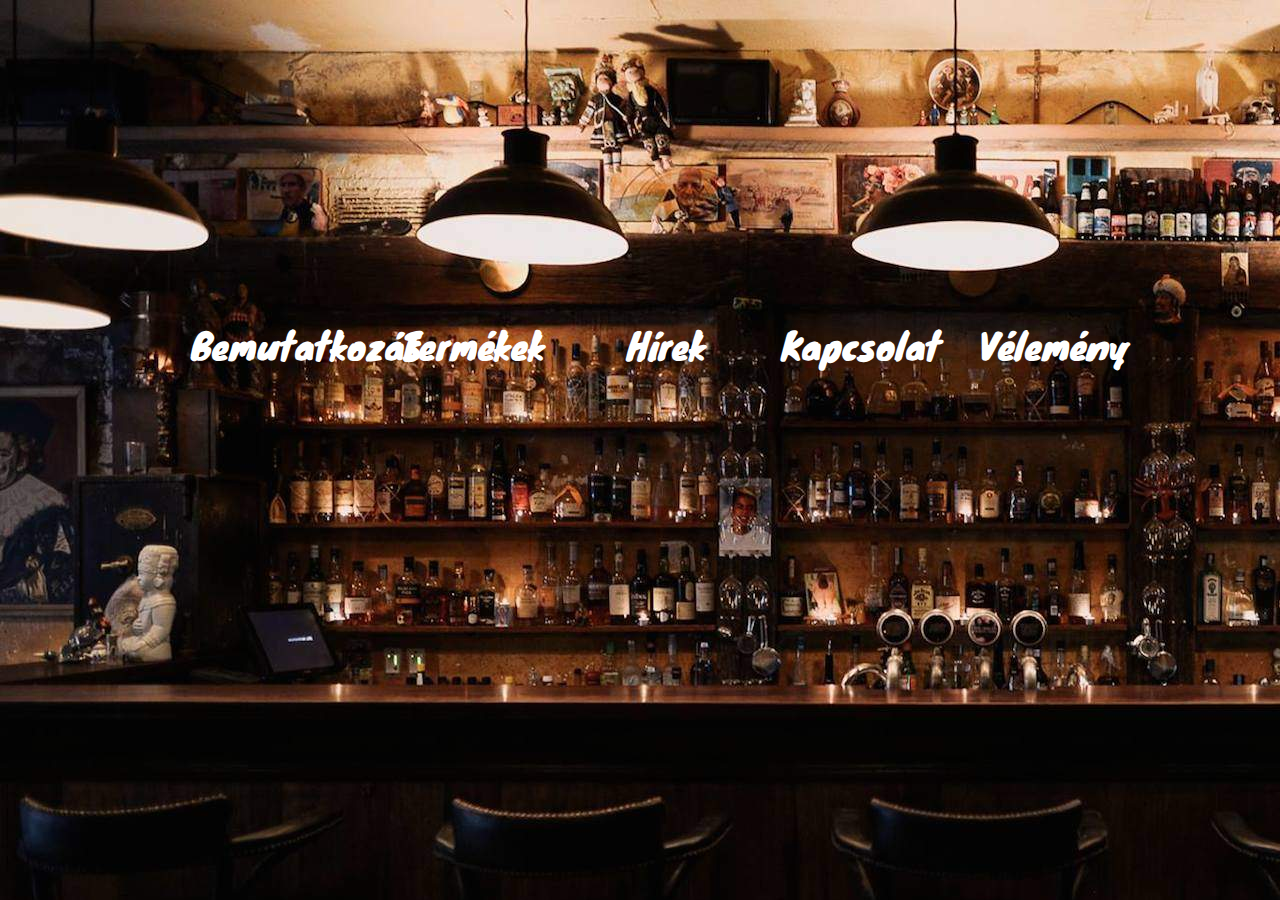
==== index.html @ 1604c042 "." ====
<!DOCTYPE html>
<html lang="hu">
<head>
    <meta charset="UTF-8">
    <meta http-equiv="X-UA-Compatible" content="IE=edge">
    <meta name="viewport" content="width=device-width, initial-scale=1.0">
    <title>Document</title>
    <link rel="stylesheet" href="style.css">
</head>
<body>
    <div class="navbarhatter">
        
    </div>
    <div class="navbar">
       <a href="bemutatkozas.html"><button>Bemutatkozás</button></a> 
       <a href=""><button>Termékek</button></a> 
       <a href=""><button>Hírek</button></a> 
       <a href=""><button>Kapcsolat</button></a> 
       <a href=""><button>Vélemény</button></a> 
    </div>
</body>
</html>
---- style.css ----
@font-face {
    font-family: Knewave-Regular;
    src: url('Knewave-Regular.ttf');
}

body{
    background-image: url(images/hatter.jpg);
    background-repeat: no-repeat;
}

.navbar{
    background-color: none;
    width: 100%;
    padding-left: 10%;
    margin-top: 25%;
    margin-left: 4%;
}

button{
    background-color: black;
    background-color: rgba(0, 0, 0, 0);
    border: none;
    color: white;
    font-size: 36px;
    width: 15%;
    height: 3rem;
    font-family: Knewave-Regular;
}

button:hover{
    font-size: 30px;
    text-decoration: underline;
}
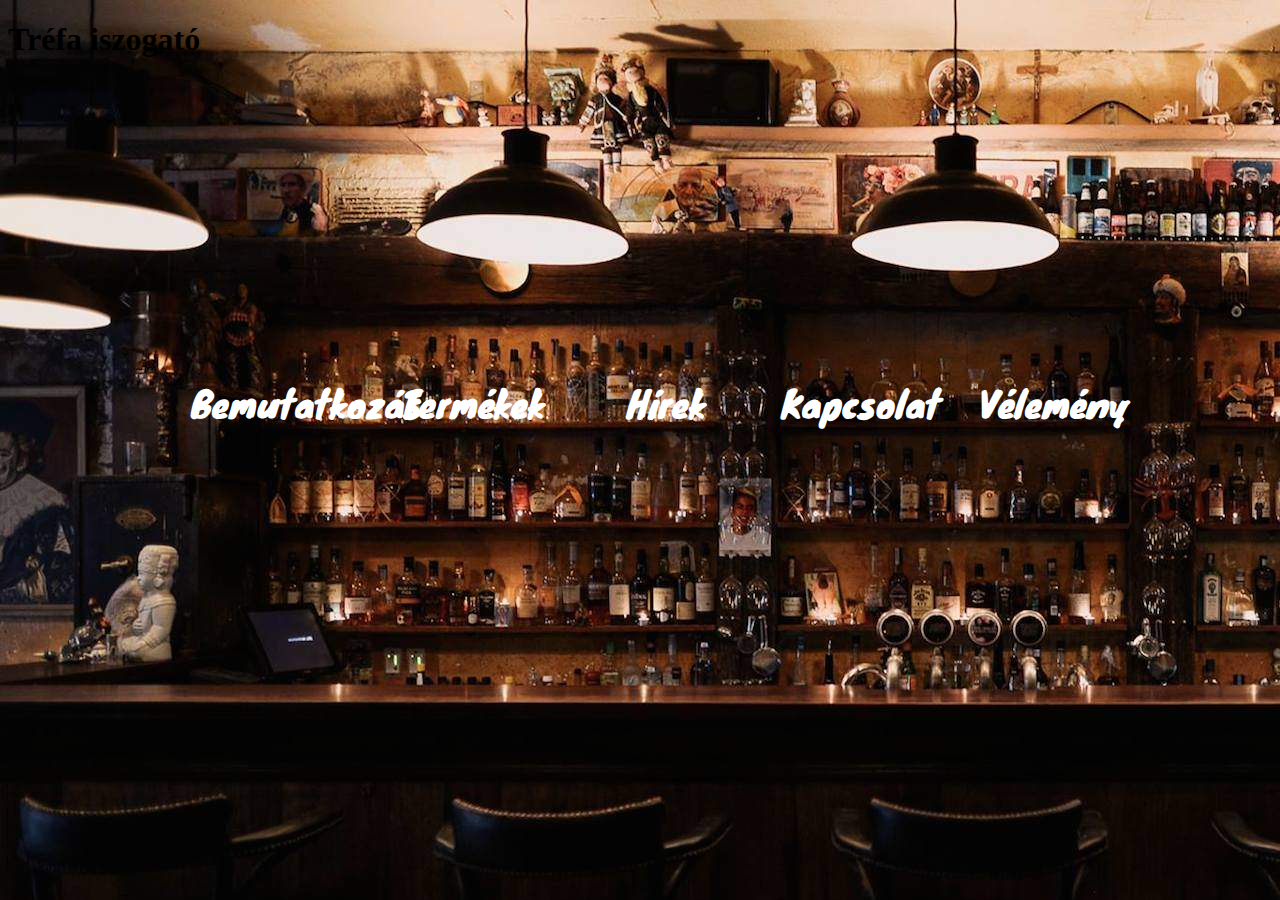
==== commit 7f4c6ce7: "weboldalak" ====
--- a/index.html
+++ b/index.html
@@ -8,15 +8,13 @@
     <link rel="stylesheet" href="style.css">
 </head>
 <body>
-    <div class="navbarhatter">
-        
-    </div>
+    <h1>Tréfa iszogató</h1>
     <div class="navbar">
-       <a href="bemutatkozas.html"><button>Bemutatkozás</button></a> 
-       <a href=""><button>Termékek</button></a> 
-       <a href=""><button>Hírek</button></a> 
-       <a href=""><button>Kapcsolat</button></a> 
-       <a href=""><button>Vélemény</button></a> 
+       <a href="elemek/bemutatkozas.html"><button>Bemutatkozás</button></a> 
+       <a href="elemek/termekek.html"><button>Termékek</button></a> 
+       <a href="elemek/hirek.html"><button>Hírek</button></a> 
+       <a href="elemek/kapcsolat.html"><button>Kapcsolat</button></a> 
+       <a href="elemek/velemeny.html"><button>Vélemény</button></a> 
     </div>
 </body>
 </html>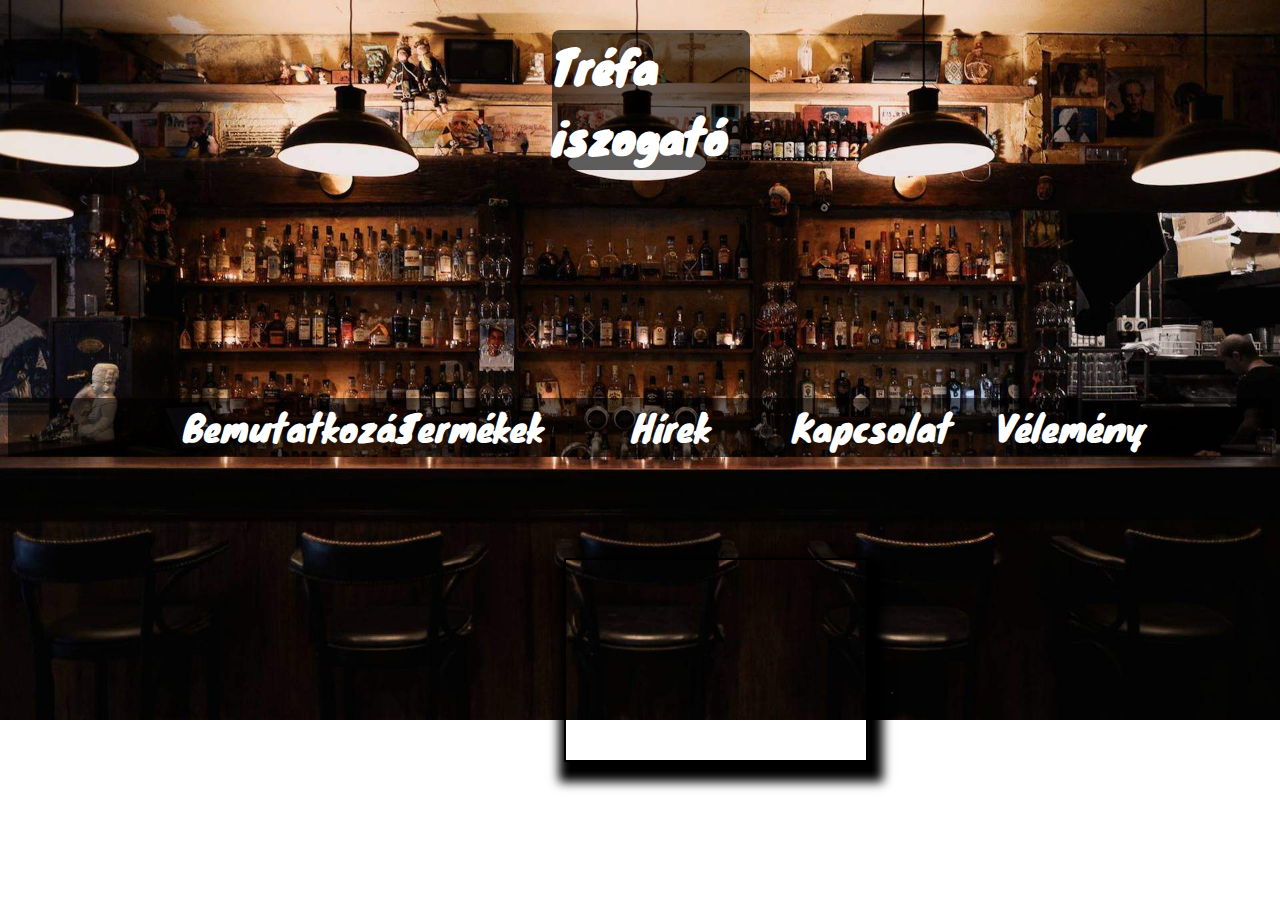
==== commit 0b219704: "képek" ====
--- a/index.html
+++ b/index.html
@@ -1,5 +1,6 @@
 <!DOCTYPE html>
 <html lang="hu">
+
 <head>
     <meta charset="UTF-8">
     <meta http-equiv="X-UA-Compatible" content="IE=edge">
@@ -7,14 +8,20 @@
     <title>Document</title>
     <link rel="stylesheet" href="style.css">
 </head>
+
 <body>
     <h1>Tréfa iszogató</h1>
     <div class="navbar">
-       <a href="elemek/bemutatkozas.html"><button>Bemutatkozás</button></a> 
-       <a href="elemek/termekek.html"><button>Termékek</button></a> 
-       <a href="elemek/hirek.html"><button>Hírek</button></a> 
-       <a href="elemek/kapcsolat.html"><button>Kapcsolat</button></a> 
-       <a href="elemek/velemeny.html"><button>Vélemény</button></a> 
+        <a href="elemek/bemutatkozas.html"><button>Bemutatkozás</button></a>
+        <a href="elemek/termekek.html"><button>Termékek</button></a>
+        <a href="elemek/hirek.html"><button>Hírek</button></a>
+        <a href="elemek/kapcsolat.html"><button>Kapcsolat</button></a>
+        <a href="elemek/velemeny.html"><button>Vélemény</button></a>
     </div>
+
+    <iframe
+        src="https://www.google.com/maps/embed?pb=!1m18!1m12!1m3!1d2255.9995104014006!2d17.570055085254914!3d47.74555205994801!2m3!1f0!2f0!3f0!3m2!1i1024!2i768!4f13.1!3m3!1m2!1s0x476b943e32db9a01%3A0xd24a35fe7c4297c3!2zVHLDqWZhIEJpc3p0csOz!5e0!3m2!1shu!2shu!4v1637574208243!5m2!1shu!2shu"
+        width="300" height="200" style="border:2px black solid;" allowfullscreen="" loading="lazy"></iframe>
 </body>
+
 </html>--- a/style.css
+++ b/style.css
@@ -6,14 +6,17 @@
 body{
     background-image: url(images/hatter.jpg);
     background-repeat: no-repeat;
+    background-size: 100%;
 }
 
 .navbar{
-    background-color: none;
-    width: 100%;
-    padding-left: 10%;
-    margin-top: 25%;
-    margin-left: 4%;
+    background-color: black;
+    background-color: rgba(0, 0, 0, 0.6);
+    width: 86%;
+    height: 15%;
+    padding-right: 1%;
+    padding-left: 13%;
+    margin-top: 18%;
 }
 
 button{
@@ -22,12 +25,32 @@
     border: none;
     color: white;
     font-size: 36px;
-    width: 15%;
+    width: 18%;
     height: 3rem;
     font-family: Knewave-Regular;
+    margin-bottom: 1%;
+    padding-left: 1%;
 }
 
 button:hover{
-    font-size: 30px;
+    font-size: 45px;
     text-decoration: underline;
+}
+
+h1{
+    font-size: 45px;
+    font-family: Knewave-Regular;
+    font-weight: bold;
+    margin-left: 43%;
+    color: white;
+    background-color: black;
+    background-color: rgba(0, 0, 0, 0.6);
+    width: 15.7%;
+    border-radius: 8px;
+}
+
+iframe{
+    margin-left: 44%;
+    margin-top: 8%;
+    box-shadow: rgb(0, 0, 0) 5px 10px 10px 10px ;
 }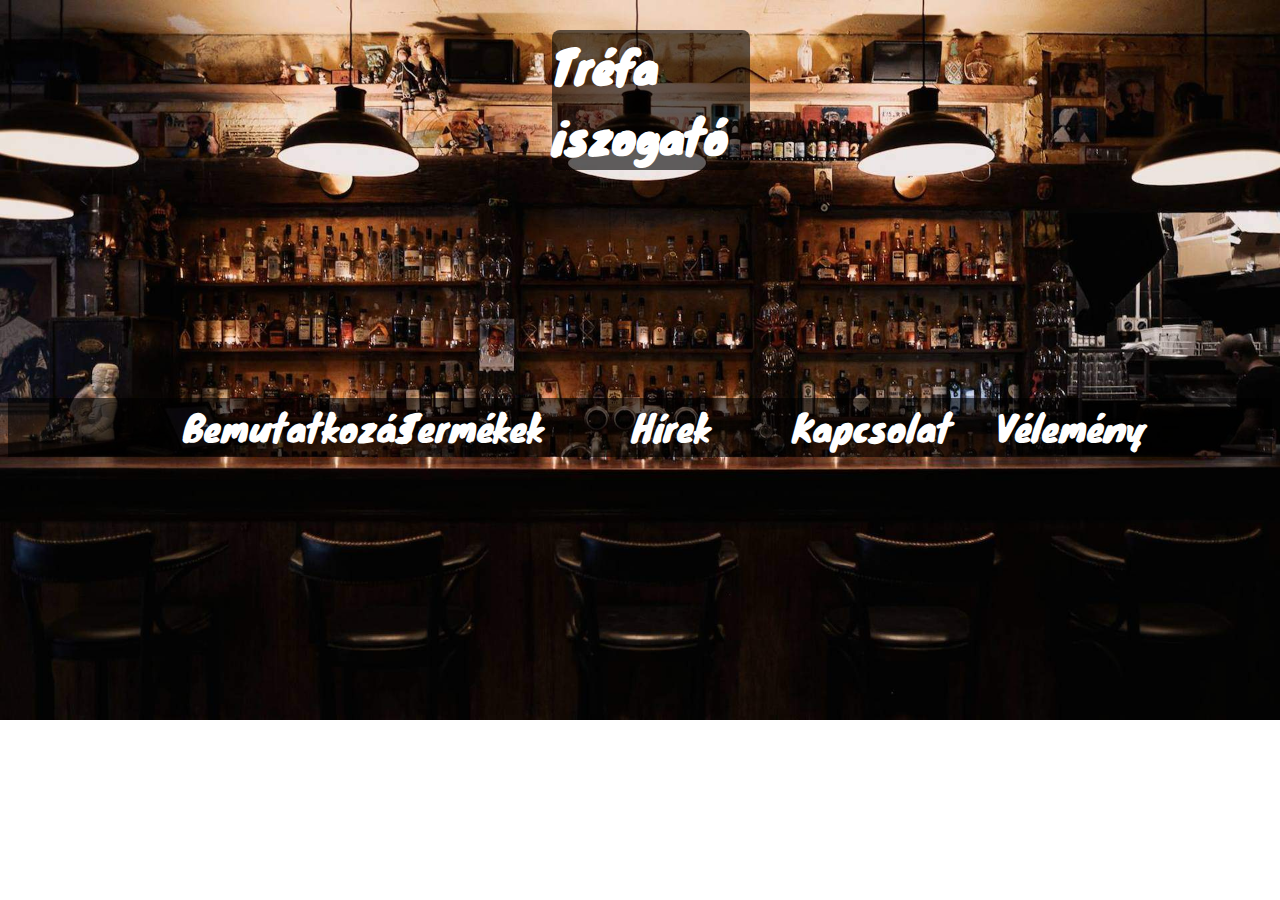
==== commit 62e3e864: "bemutatkozás2" ====
--- a/index.html
+++ b/index.html
@@ -1,27 +1,20 @@
 <!DOCTYPE html>
 <html lang="hu">
-
 <head>
     <meta charset="UTF-8">
     <meta http-equiv="X-UA-Compatible" content="IE=edge">
     <meta name="viewport" content="width=device-width, initial-scale=1.0">
-    <title>Document</title>
+    <title>Főoldal</title>
     <link rel="stylesheet" href="style.css">
 </head>
-
 <body>
     <h1>Tréfa iszogató</h1>
     <div class="navbar">
-        <a href="elemek/bemutatkozas.html"><button>Bemutatkozás</button></a>
-        <a href="elemek/termekek.html"><button>Termékek</button></a>
-        <a href="elemek/hirek.html"><button>Hírek</button></a>
-        <a href="elemek/kapcsolat.html"><button>Kapcsolat</button></a>
-        <a href="elemek/velemeny.html"><button>Vélemény</button></a>
+       <a href="elemek/bemutatkozas.html"><button>Bemutatkozás</button></a> 
+       <a href="elemek/termekek.html"><button>Termékek</button></a> 
+       <a href="elemek/hirek.html"><button>Hírek</button></a> 
+       <a href="elemek/kapcsolat.html"><button>Kapcsolat</button></a> 
+       <a href="elemek/velemeny.html"><button>Vélemény</button></a> 
     </div>
-
-    <iframe
-        src="https://www.google.com/maps/embed?pb=!1m18!1m12!1m3!1d2255.9995104014006!2d17.570055085254914!3d47.74555205994801!2m3!1f0!2f0!3f0!3m2!1i1024!2i768!4f13.1!3m3!1m2!1s0x476b943e32db9a01%3A0xd24a35fe7c4297c3!2zVHLDqWZhIEJpc3p0csOz!5e0!3m2!1shu!2shu!4v1637574208243!5m2!1shu!2shu"
-        width="300" height="200" style="border:2px black solid;" allowfullscreen="" loading="lazy"></iframe>
 </body>
-
 </html>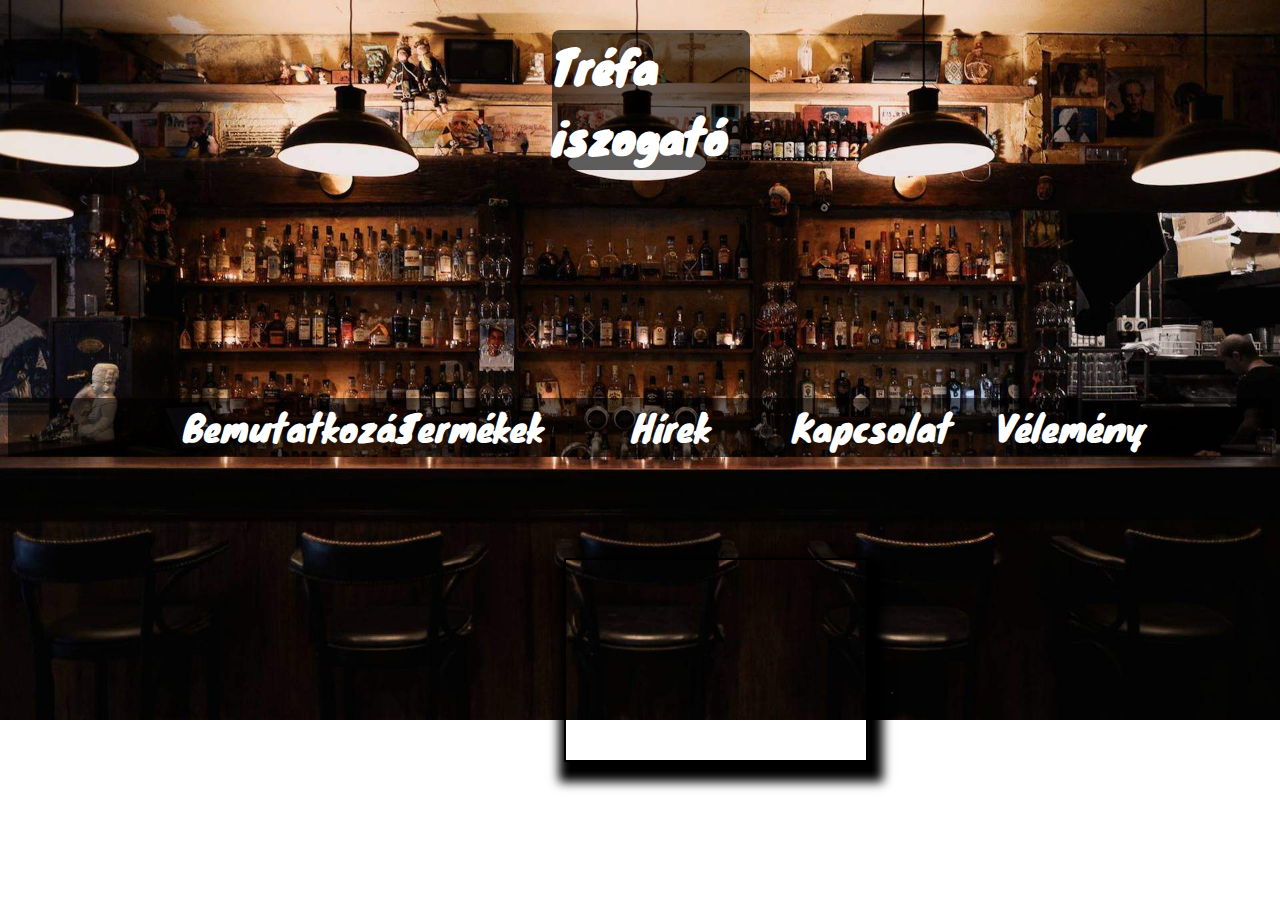
==== commit ffc4fe35: "Merge branch 'main' of https://github.com/fazekasbotond3/IKT-project-Boti-Peti-" ====
--- a/index.html
+++ b/index.html
@@ -1,5 +1,6 @@
 <!DOCTYPE html>
 <html lang="hu">
+
 <head>
     <meta charset="UTF-8">
     <meta http-equiv="X-UA-Compatible" content="IE=edge">
@@ -7,14 +8,20 @@
     <title>Főoldal</title>
     <link rel="stylesheet" href="style.css">
 </head>
+
 <body>
     <h1>Tréfa iszogató</h1>
     <div class="navbar">
-       <a href="elemek/bemutatkozas.html"><button>Bemutatkozás</button></a> 
-       <a href="elemek/termekek.html"><button>Termékek</button></a> 
-       <a href="elemek/hirek.html"><button>Hírek</button></a> 
-       <a href="elemek/kapcsolat.html"><button>Kapcsolat</button></a> 
-       <a href="elemek/velemeny.html"><button>Vélemény</button></a> 
+        <a href="elemek/bemutatkozas.html"><button>Bemutatkozás</button></a>
+        <a href="elemek/termekek.html"><button>Termékek</button></a>
+        <a href="elemek/hirek.html"><button>Hírek</button></a>
+        <a href="elemek/kapcsolat.html"><button>Kapcsolat</button></a>
+        <a href="elemek/velemeny.html"><button>Vélemény</button></a>
     </div>
+
+    <iframe
+        src="https://www.google.com/maps/embed?pb=!1m18!1m12!1m3!1d2255.9995104014006!2d17.570055085254914!3d47.74555205994801!2m3!1f0!2f0!3f0!3m2!1i1024!2i768!4f13.1!3m3!1m2!1s0x476b943e32db9a01%3A0xd24a35fe7c4297c3!2zVHLDqWZhIEJpc3p0csOz!5e0!3m2!1shu!2shu!4v1637574208243!5m2!1shu!2shu"
+        width="300" height="200" style="border:2px black solid;" allowfullscreen="" loading="lazy"></iframe>
 </body>
+
 </html>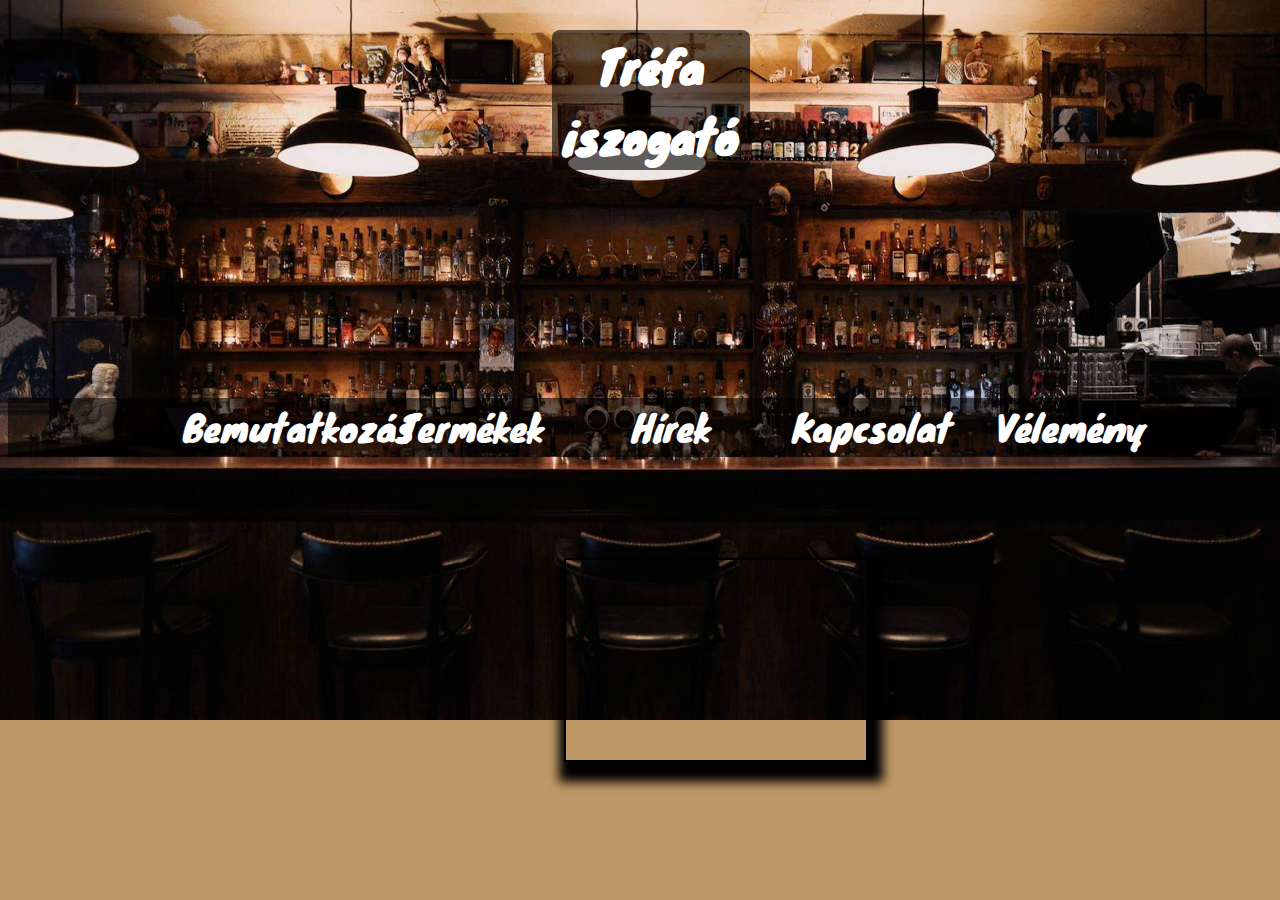
==== commit 6b29d9aa: "bemutatkozas" ====
--- a/index.html
+++ b/index.html
@@ -9,7 +9,7 @@
     <link rel="stylesheet" href="style.css">
 </head>
 
-<body>
+<body id="fooldalbody">
     <h1>Tréfa iszogató</h1>
     <div class="navbar">
         <a href="elemek/bemutatkozas.html"><button>Bemutatkozás</button></a>
--- a/style.css
+++ b/style.css
@@ -3,7 +3,12 @@
     src: url('Knewave-Regular.ttf');
 }
 
-body{
+@font-face {
+    font-family: rubik-italic-variablefont_wght;
+    src: url('Rubik-Italic-VariableFont_wght.ttf');
+}
+
+#fooldalbody{
     background-image: url(images/hatter.jpg);
     background-repeat: no-repeat;
     background-size: 100%;
@@ -34,10 +39,9 @@
 
 button:hover{
     font-size: 45px;
-    text-decoration: underline;
 }
 
-h1{
+#fooldalbody>h1{
     font-size: 45px;
     font-family: Knewave-Regular;
     font-weight: bold;
@@ -53,4 +57,72 @@
     margin-left: 44%;
     margin-top: 8%;
     box-shadow: rgb(0, 0, 0) 5px 10px 10px 10px ;
-}+}
+
+#galeria{
+    width: 300px;
+    height: 200px;
+    padding: 1%;
+    transition: 0.5s;
+}
+
+#galeria:hover{
+    width: 450px;
+    height: 300px;
+}
+
+body{
+    background-color: rgb(190, 152, 102);
+    background-image: none;
+}
+
+.galeriadiv{
+    margin-left: 15%;
+    margin-top: 5%;
+}
+
+#galerianavbar{
+    width: 99%;
+    height: 2%;
+    background-color: rgb(82, 60, 33);
+}
+
+.galeriabutton{
+    width: 16%;
+    color: rgb(255, 220, 175);
+}
+
+.galeriabutton:hover{
+    color: white;
+}
+
+h1{
+    color: rgb(82, 60, 33);
+    font-family: rubik-italic-variablefont_wght;
+    font-size: 36px;
+    text-align: center;
+}
+
+p{
+    font-family: rubik-italic-variablefont_wght;
+    font-size: 20px;
+}
+
+table{
+    font-family: rubik-italic-variablefont_wght;
+    font-size: 20px;
+    border: 2px solid black;
+    border-collapse: collapse;
+}
+
+td{
+    border: 2px solid black;
+    border-collapse: collapse;
+    padding: 1%;
+    width: 2%;
+}
+
+.elso{
+    text-align: center;
+}
+
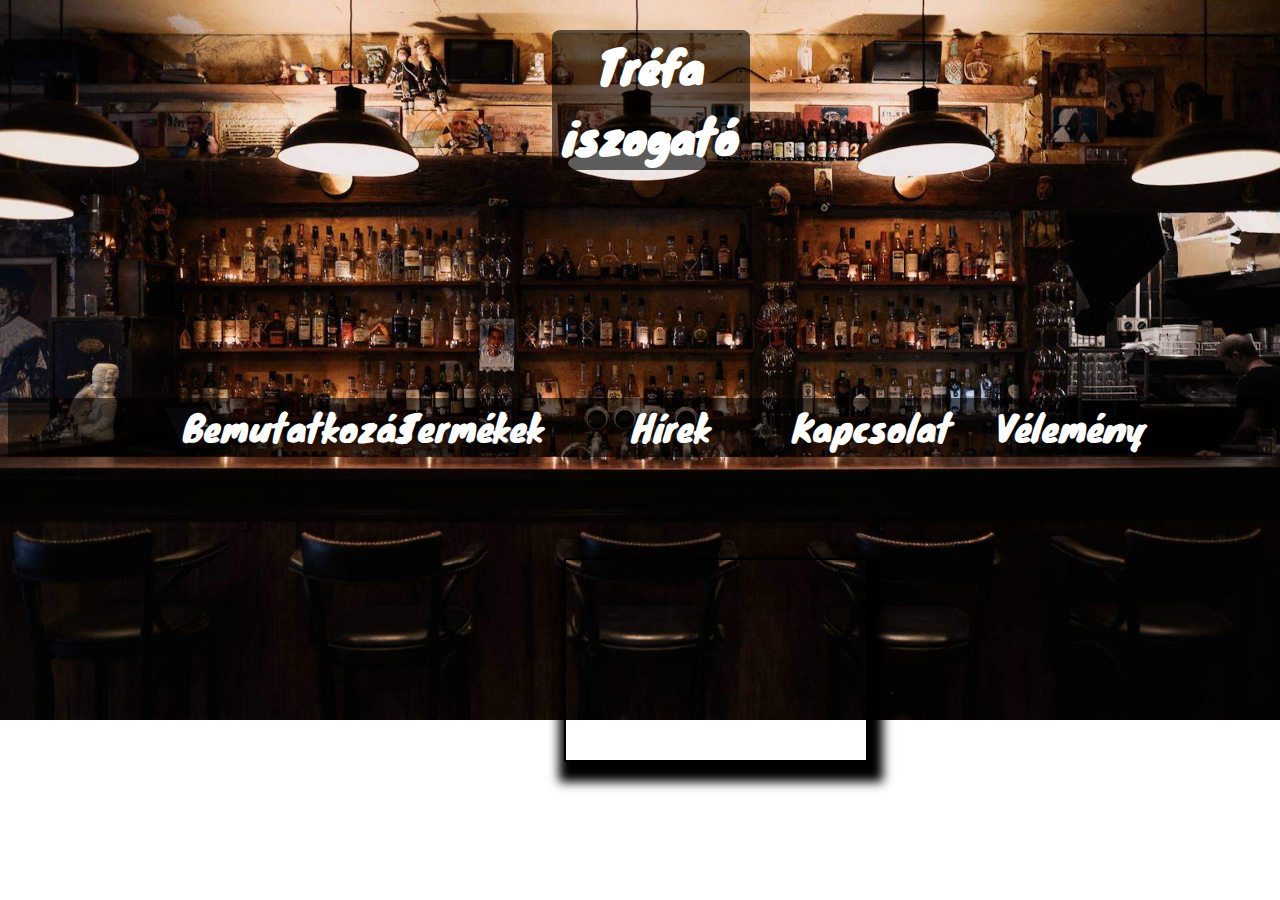
==== commit 444cfdbb: "ujhatter" ====
--- a/index.html
+++ b/index.html
@@ -12,16 +12,17 @@
 <body id="fooldalbody">
     <h1>Tréfa iszogató</h1>
     <div class="navbar">
-        <a href="elemek/bemutatkozas.html"><button>Bemutatkozás</button></a>
-        <a href="elemek/termekek.html"><button>Termékek</button></a>
-        <a href="elemek/hirek.html"><button>Hírek</button></a>
-        <a href="elemek/kapcsolat.html"><button>Kapcsolat</button></a>
-        <a href="elemek/velemeny.html"><button>Vélemény</button></a>
+        <a target="_blank" href="elemek/bemutatkozas.html"><button>Bemutatkozás</button></a>
+        <a target="_blank" href="elemek/termekek.html"><button>Termékek</button></a>
+        <a target="_blank" href="elemek/hirek.html"><button>Hírek</button></a>
+        <a target="_blank" href="elemek/kapcsolat.html"><button>Kapcsolat</button></a>
+        <a target="_blank" href="elemek/velemeny.html"><button>Vélemény</button></a>
     </div>
 
     <iframe
         src="https://www.google.com/maps/embed?pb=!1m18!1m12!1m3!1d2255.9995104014006!2d17.570055085254914!3d47.74555205994801!2m3!1f0!2f0!3f0!3m2!1i1024!2i768!4f13.1!3m3!1m2!1s0x476b943e32db9a01%3A0xd24a35fe7c4297c3!2zVHLDqWZhIEJpc3p0csOz!5e0!3m2!1shu!2shu!4v1637574208243!5m2!1shu!2shu"
-        width="300" height="200" style="border:2px black solid;" allowfullscreen="" loading="lazy"></iframe>
+        width="300" height="200" style="border:2px black solid;" allowfullscreen="" loading="lazy">
+    </iframe>
 </body>
 
 </html>--- a/style.css
+++ b/style.css
@@ -72,8 +72,11 @@
 }
 
 body{
+    background-image: url('/images/hatter2.jpg');
+}
+
+#galeriabody{
     background-color: rgb(190, 152, 102);
-    background-image: none;
 }
 
 .galeriadiv{
@@ -82,7 +85,7 @@
 }
 
 #galerianavbar{
-    width: 99%;
+    width: 100%;
     height: 2%;
     background-color: rgb(82, 60, 33);
 }
@@ -99,13 +102,15 @@
 h1{
     color: rgb(82, 60, 33);
     font-family: rubik-italic-variablefont_wght;
-    font-size: 36px;
-    text-align: center;
+    font-size: 40px;
+    text-align: center;
+    font-weight: bold;
 }
 
 p{
     font-family: rubik-italic-variablefont_wght;
-    font-size: 20px;
+    font-size: 24px;
+    line-height: 150%;
 }
 
 table{
@@ -113,16 +118,99 @@
     font-size: 20px;
     border: 2px solid black;
     border-collapse: collapse;
+    width: 30%;
+    margin-left: 35%;
+    margin-top: 10%;
 }
 
 td{
     border: 2px solid black;
     border-collapse: collapse;
-    padding: 1%;
-    width: 2%;
+    padding: 2%;
 }
 
 .elso{
     text-align: center;
-}
-
+    font-weight: bold;
+}
+
+.bemutatkozasszoveg{
+    text-align: center;
+    transition: 0.5s;
+}
+
+.bemutatkozasszoveg:hover{
+    font-size: 30px;
+}
+
+td:hover{
+    background-color: rgb(190, 152, 102);
+    background-color: rgba(0, 0, 0, 0.4);
+}
+
+h2{
+    font-family: rubik-italic-variablefont_wght;
+    font-size: 28px;
+}
+
+h3{
+    font-family: rubik-italic-variablefont_wght;
+    font-size: 24px;
+    margin-left: 25%;
+}
+
+ul{
+    font-family: rubik-italic-variablefont_wght;
+    font-size: 20px;
+    margin-bottom: 10%;
+    margin-left: 25%;
+}
+
+li{
+    line-height: 200%;
+}
+
+#felsorolaskep{
+    width: 300px;
+    height: 200px;
+    float: right;
+    margin-right: 25%;
+    border: 2px solid rgb(82, 60, 33);
+    border-radius: 8px;
+}
+
+#container{
+    width: 70%;
+    background-color: rgb(190, 152, 102);
+    margin-left: 15%;
+    margin-bottom: -1%;
+    margin-top: -1%;
+}
+
+#egyebnavbar{
+    width: 100%;
+    height: 2%;
+    background-color: rgb(82, 60, 33);
+}
+
+.egyebbutton{
+    width: 14%;
+    color: rgb(255, 220, 175);
+    margin-left: 2%;
+    margin-top: 1%;
+    font-size: 30px;
+    text-align: center;
+}
+
+.egyebbutton:hover{
+    color: white;
+    font-size: 34px;
+}
+
+#termekek{
+    margin-left: 4.3%;
+}
+
+#fooldal{
+    margin-left: 0.5%;
+}